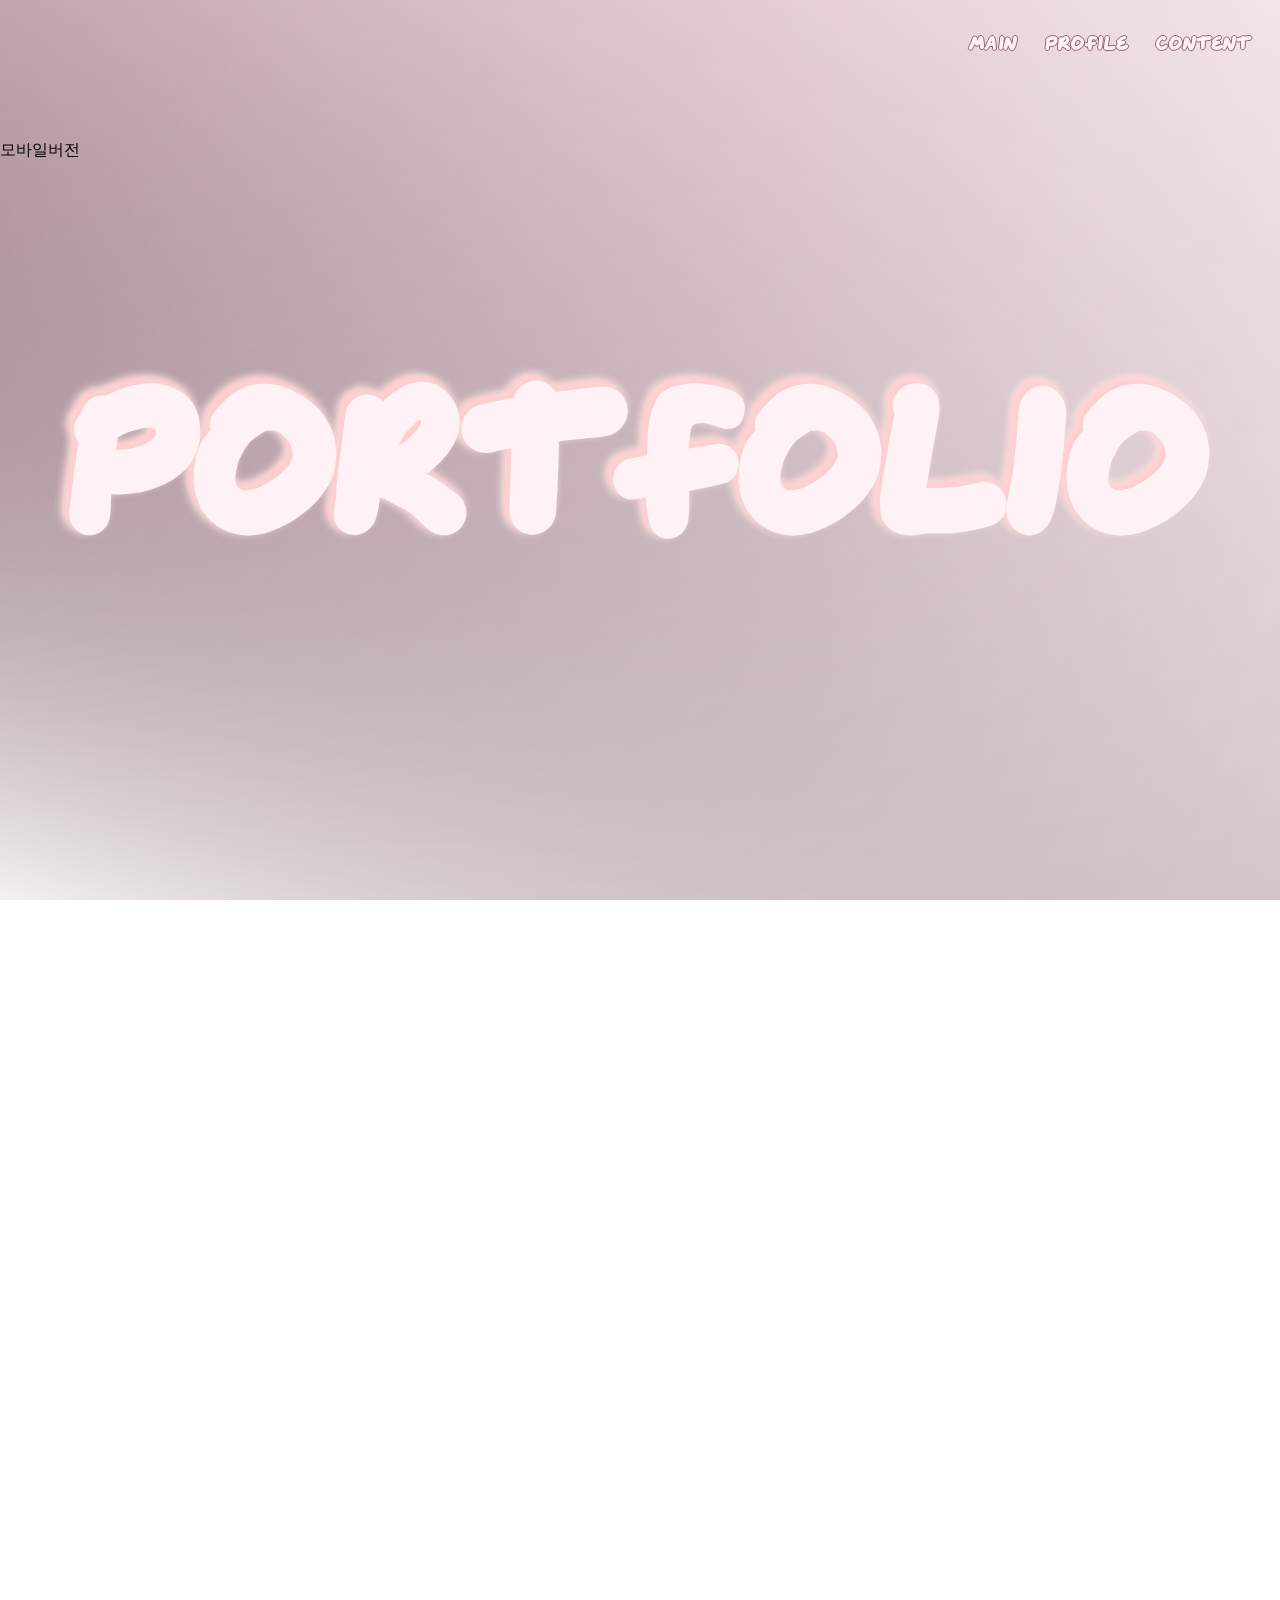
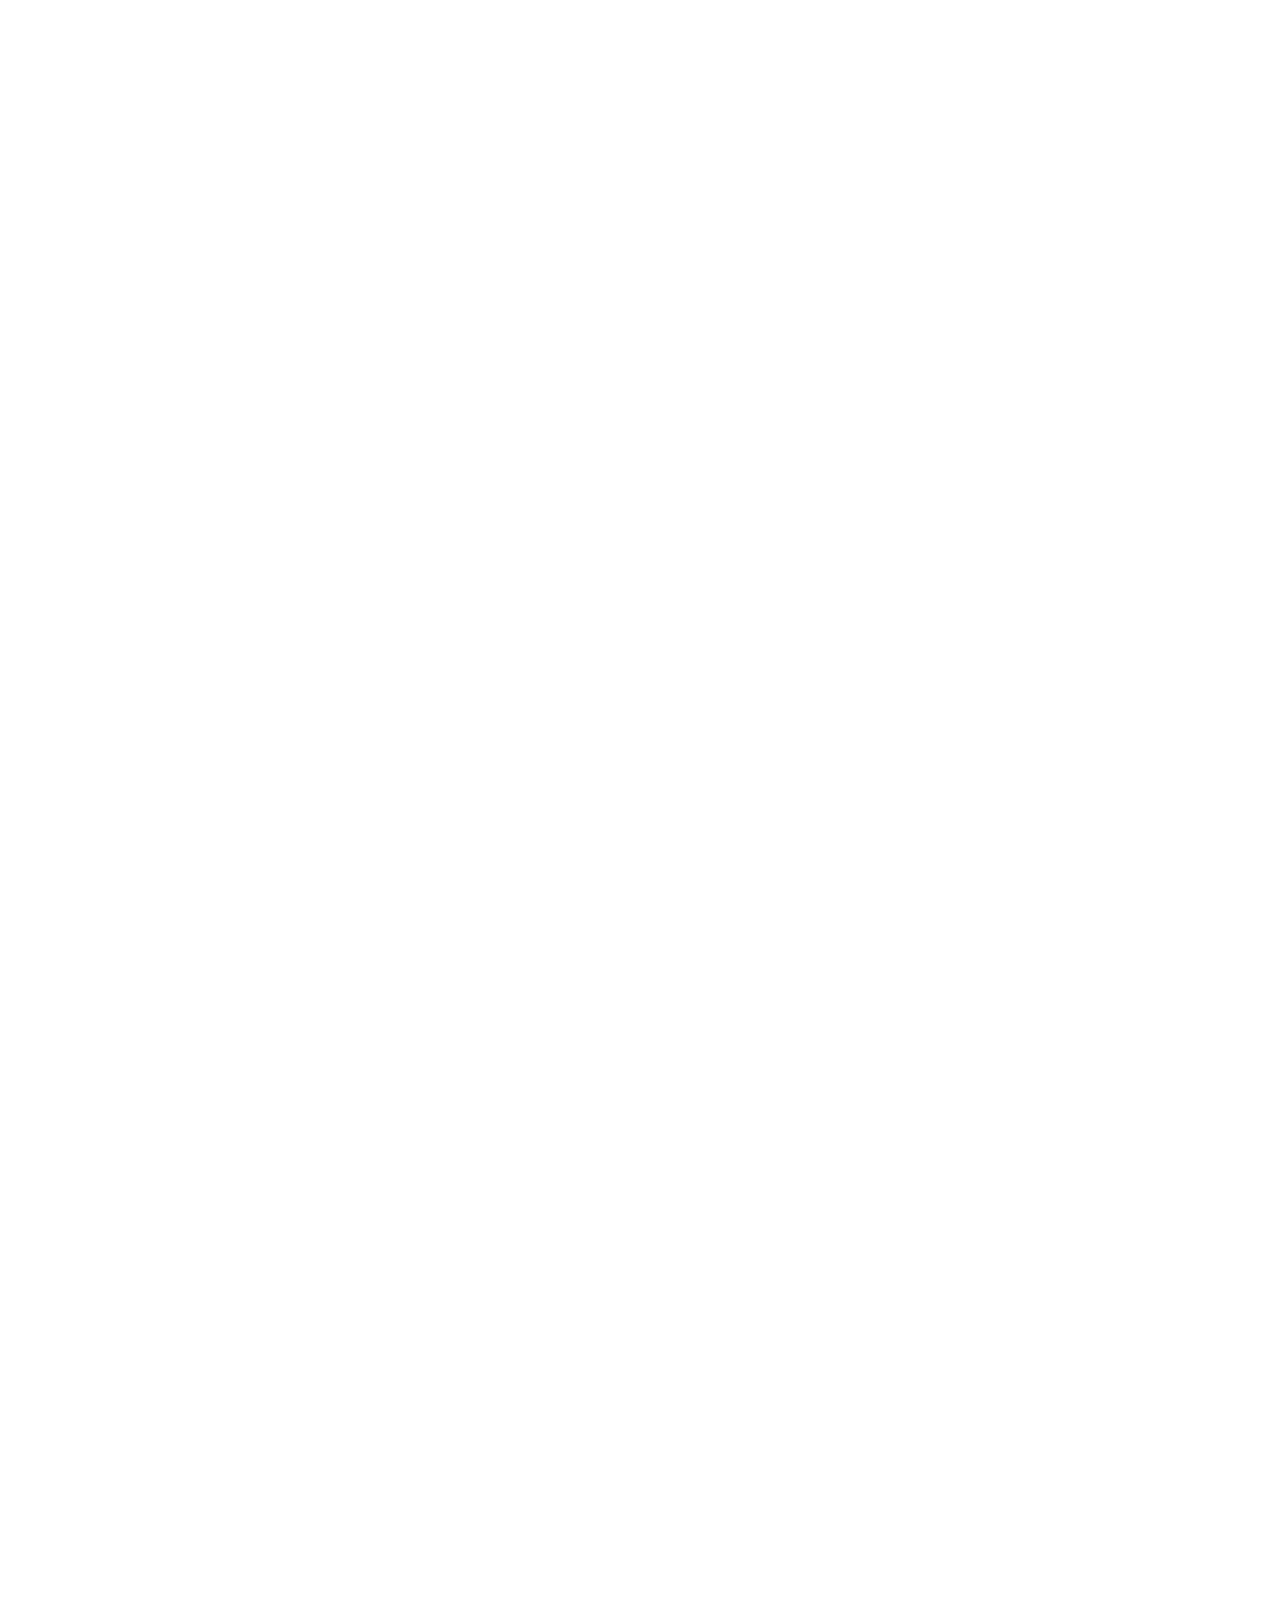
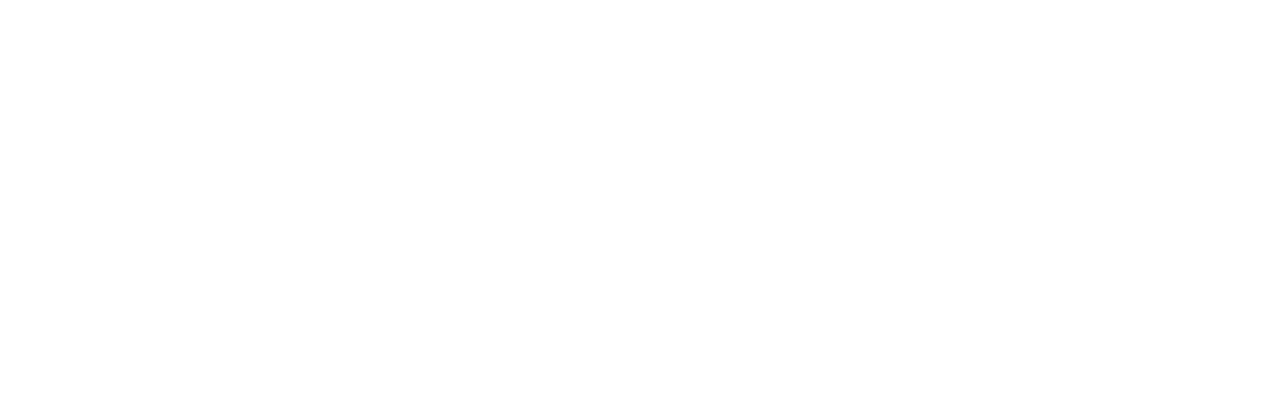
==== index.html @ 5acfcc2c "first commit" ====
<!DOCTYPE html>
<html lang="ko">

<head>
  <meta charset="UTF-8">
  <meta name="viewport" content="width=device-width, initial-scale=1.0">
  <title>Document</title>
  <meta name="robots" content="All">
  <meta name="Yeti" content="index, follow">
  <meta name="Yeti" content="All">
  <meta name="googlebot" content="All">
  <meta name="googlebot" content="index, follow">
  <meta name="daumoa" content="All">
  <meta name="daumoa" content="index, follow">
  <meta name="title" content="최예빈 포트폴리오">
  <meta name="description" content="안녕하세요 최예빈입니다. 포트폴리오 방문을 환영">
  <meta name="keywords" content="영상편집, 영상촬영, 모션그래픽">
  <meta name="author" content="최예빈">
  <meta name="content-language" content="kr">
  <meta property="og:type" content="website">
  <meta property="og:site_name" content="pooh">
  <meta property="og:title" content="최예빈 포트폴리오">
  <meta property="og:description" content="안녕하세요">
  <meta property="og:image" content="img/bubble back 2.jpg">
  <meta property="og:image:width" content="400">
  <meta property="og:image:height" content="300">

  <link rel="stylesheet" href="css/fullpage.css">
  <link rel="stylesheet" href="css/style.css">
 
  <script src="https://code.jquery.com/jquery-3.7.1.min.js"></script>
  <script src="js/fullpage.js"></script>
  <script src="js/main.js" defer></script>
  <link rel="stylesheet" href="https://cdn.jsdelivr.net/npm/swiper@11/swiper-bundle.min.css" />
  <link rel="stylesheet" href="https://cdnjs.cloudflare.com/ajax/libs/font-awesome/6.5.1/css/all.min.css">
  <script src="https://cdn.jsdelivr.net/npm/swiper@11/swiper-bundle.min.js"></script>

</head>

<body>
  <header>
    <nav>
      <ul>
        <li data-menuanchor="page1"><a href="#page1">MAIN</a></li>
        <li data-menuanchor="page2"><a href="#page2">PROFILE</a></li>
        <li data-menuanchor="page3"><a href="#page3">CONTENT</a></li>
      </ul>
    </nav>
  </header>
  <main id="yebin">
    <section class="section" id="home">
      <div class="inner">
        <h1 class="port">PORTFOLIO</h1>
        <video src="img/pink bubble.mp4" loop data-autoplay muted poster=""></video>
        <a href="mobile.html" target="_blank">모바일버전</a>
      </div>

    </section>
    <section class="section" id="profile">
      <div class="popupbox">
        <div class="popup">
          <iframe width="960" height="655" src="https://www.youtube.com/embed/ZncbtRo7RXs?si=8NzGtYAMNV341pON" title="YouTube video player" frameborder="0" allow="accelerometer; autoplay; clipboard-write; encrypted-media; gyroscope; picture-in-picture; web-share" referrerpolicy="strict-origin-when-cross-origin" allowfullscreen></iframe>
          <button>X</button>
        </div>
      </div>
      <h2>PROFILE</h2>
      <div class="picture"></div>
      <div class="introduce">
        <h3>내용1</h3>
      </div>
      <div class="education">
        <h3>내용2</h3>
      </div>
      <div class="popupbox2">
        <div class="popup2">
          <p>가나다라마바사</p>
          <button>X</button>
        </div>
      </div>
      <div class="skill">
        <h3>내용3</h3>
      </div>
      <div class="popupbox3">
        <div class="popup3">
          <p>이른 아침 작은 새들 노랫소리 들려오면 언제나 그랬듯 아쉽게 잠을 깬다 창문 하나 햇살 가득 눈부시게 비쳐오고 서늘한 냉기에 재채기할까 말까 (음)</p>
          <p>눈 비비며 빼꼼히 창밖을 내다보니 삼삼오오 아이들은 재잘대며 학교 가고 산책 갔다 오시는 아버지의 양손에는 효과를 알 수 없는 약수가 하나 가득 (음)</p>
          <button>X</button>
        </div>
      </div>
      <div class="license"></div>
    </section>
    <section class="section">
      <h2>CONTENT</h2>
      <!-- <div class="slide">1</div>
            <div class="slide">2</div>
            <div class="slide">3</div>
            <div class="slide">4</div> -->
      <div class="inner">
        <ul class="tab-nav">
          <li><a href="#">VIDEO1</a></li>
          <li><a href="#">VIDEO2</a></li>
          <li><a href="#">VIDEO3</a></li>
          <li><a href="#">VIDEO4</a></li>
        </ul>
      <div class="tab-content">
        <div class="swiper mySwiper1">
          <div class="swiper-wrapper">
            <div class="swiper-slide">
              <iframe src="https://www.youtube.com/embed/07EzMbVH3QE?si=HZUw6xMy1tTLECuM" title="YouTube video player" frameborder="0" allow="accelerometer; autoplay; clipboard-write; encrypted-media; gyroscope; picture-in-picture; web-share" referrerpolicy="strict-origin-when-cross-origin" allowfullscreen></iframe>
              <p>영상설명</p>
            </div>
            <div class="swiper-slide">
              <iframe src="https://www.youtube.com/embed/phuiiNCxRMg?si=tAu2piq1laiWjXIY" title="YouTube video player" frameborder="0" allow="accelerometer; autoplay; clipboard-write; encrypted-media; gyroscope; picture-in-picture; web-share" referrerpolicy="strict-origin-when-cross-origin" allowfullscreen></iframe>
              <p>시작 느낌이 오잖아 떨리고 있잖아 언제까지 눈치만 볼 거니 네 맘을 말해봐 딴청 피우지 말란 말이야 네 맘 가는 그대로 지금 내 손을 잡아 어서 내 손을 잡아 우연히 고개를 돌릴 때 마다 눈이 마주치는 건 몇일밤 내내 꿈속에 나타나 밤새 나를 괴롭히는 건 그 많은 빈자리 중에서 하필 내 옆자릴 고르는 건 나도 모르게 어느새 실없는 웃음 흘리고 있다는 건 그럼 말 다했지 뭐, 우리 얘기 좀 할까 느낌이 오잖아 떨리고 있잖아 언제까지 눈치만 볼 거니 네 맘을 말해봐 딴청 피우지 말란 말이야 네 맘 가는 그대로 지금 내 손을 잡아 끝</p>
            </div>
            <div class="swiper-slide">Slide 3</div>
            <div class="swiper-slide">Slide 4</div>
          </div>
          <div class="swiper-button-next1"></div>
          <div class="swiper-button-prev1"></div>
        </div>
        <div class="swiper mySwiper2">
          <div class="swiper-wrapper">
            <div class="swiper-slide">두번째</div>
            <div class="swiper-slide">Slide 2</div>
            <div class="swiper-slide">Slide 3</div>
            <div class="swiper-slide">Slide 4</div>
          </div>
          <div class="swiper-button-next2"></div>
          <div class="swiper-button-prev2"></div>
        </div>
        <div class="swiper mySwiper3">
          <div class="swiper-wrapper">
            <div class="swiper-slide">세번째</div>
            <div class="swiper-slide">Slide 2</div>
            <div class="swiper-slide">Slide 3</div>
            <div class="swiper-slide">Slide 4</div>
          </div>
          <div class="swiper-button-next3"></div>
          <div class="swiper-button-prev3"></div>
        </div>
        <div class="swiper mySwiper4">
          <div class="swiper-wrapper">
            <div class="swiper-slide">네번쨰</div>
            <div class="swiper-slide">Slide 2</div>
            <div class="swiper-slide">Slide 3</div>
            <div class="swiper-slide">Slide 4</div>
          </div>
          <div class="swiper-button-next4"></div>
          <div class="swiper-button-prev4"></div>
        </div>
      </div>
      </div>
    </section>
    <section class="section">
      <div class="footer"></div>
      <h1 class="thank">Thank you
        for watching</h1>
        <video src="img/pink bubble.mp4" loop data-autoplay muted poster=""></video>
    </section>

  </main>
  <script>
    var swiper = new Swiper(".mySwiper1", {
      navigation: {
        nextEl: ".swiper-button-next1",
        prevEl: ".swiper-button-prev1",
      },
    });
  </script>
   <script>
    var swiper = new Swiper(".mySwiper2", {
      navigation: {
        nextEl: ".swiper-button-next2",
        prevEl: ".swiper-button-prev2",
      },
    });
  </script>
   <script>
    var swiper = new Swiper(".mySwiper3", {
      navigation: {
        nextEl: ".swiper-button-next3",
        prevEl: ".swiper-button-prev3",
      },
    });
  </script>
   <script>
    var swiper = new Swiper(".mySwiper4", {
      navigation: {
        nextEl: ".swiper-button-next4",
        prevEl: ".swiper-button-prev4",
      },
    });
  </script>


<!-- <script>
  function stars(){
      let e = document.createElement("div");
      e.setAttribute("class", "star");
      document.body.appendChild(e);
      e.style.left = Math.random() * innerWidth + "px";
      let size = Math.random() * 12;
      let duration = Math.random() * 3;
      e.style.fontSize = 12 + size + "px";
      e.style.animtaeDuration = 2 + duration + "s";  
      setTimeout(function(){
          document.body.removeChild(e);
      },5000)
  }
  setInterval(function(){
      stars()
  },400)
</script> -->
</body>

</html>
---- css/fullpage.css ----
/*!
 * fullPage 2.9.7
 * https://github.com/alvarotrigo/fullPage.js
 * MIT licensed
 *
 * Copyright (C) 2013 alvarotrigo.com - A project by Alvaro Trigo
 */
 html.fp-enabled,
 .fp-enabled body {
     margin: 0;
     padding: 0;
     overflow:hidden;
 
     /*Avoid flicker on slides transitions for mobile phones #336 */
     -webkit-tap-highlight-color: rgba(0,0,0,0);
 }
 .fp-section {
     position: relative;
     -webkit-box-sizing: border-box; /* Safari<=5 Android<=3 */
     -moz-box-sizing: border-box; /* <=28 */
     box-sizing: border-box;
 }
 .fp-slide {
     float: left;
 }
 .fp-slide, .fp-slidesContainer {
     height: 100%;
     display: block;
 }
 .fp-slides {
     z-index:1;
     height: 100%;
     overflow: hidden;
     position: relative;
     -webkit-transition: all 0.3s ease-out; /* Safari<=6 Android<=4.3 */
     transition: all 0.3s ease-out;
 }
 .fp-section.fp-table, .fp-slide.fp-table {
     display: table;
     table-layout:fixed;
     width: 100%;
 }
 .fp-tableCell {
     display: table-cell;
     vertical-align: middle;
     width: 100%;
     height: 100%;
 }
 .fp-slidesContainer {
     float: left;
     position: relative;
 }
 .fp-controlArrow {
     -webkit-user-select: none; /* webkit (safari, chrome) browsers */
     -moz-user-select: none; /* mozilla browsers */
     -khtml-user-select: none; /* webkit (konqueror) browsers */
     -ms-user-select: none; /* IE10+ */
     position: absolute;
     z-index: 4;
     top: 50%;
     cursor: pointer;
     width: 0;
     height: 0;
     border-style: solid;
     margin-top: -38px;
     -webkit-transform: translate3d(0,0,0);
     -ms-transform: translate3d(0,0,0);
     transform: translate3d(0,0,0);
 }
 .fp-controlArrow.fp-prev {
     left: 15px;
     width: 0;
     border-width: 38.5px 34px 38.5px 0;
     border-color: transparent #fff transparent transparent;
 }
 .fp-controlArrow.fp-next {
     right: 15px;
     border-width: 38.5px 0 38.5px 34px;
     border-color: transparent transparent transparent #fff;
 }
 .fp-scrollable {
     overflow: hidden;
     position: relative;
 }
 .fp-scroller{
     overflow: hidden;
 }
 .iScrollIndicator{
     border: 0 !important;
 }
 .fp-notransition {
     -webkit-transition: none !important;
     transition: none !important;
 }
 #fp-nav {
     position: fixed;
     z-index: 100;
     margin-top: -32px;
     top: 50%;
     opacity: 1;
     -webkit-transform: translate3d(0,0,0);
 }
 #fp-nav.right {
     right: 17px;
 }
 #fp-nav.left {
     left: 17px;
 }
 .fp-slidesNav{
     position: absolute;
     z-index: 4;
     opacity: 1;
     -webkit-transform: translate3d(0,0,0);
     -ms-transform: translate3d(0,0,0);
     transform: translate3d(0,0,0);
     left: 0 !important;
     right: 0;
     margin: 0 auto !important;
 }
 .fp-slidesNav.bottom {
     bottom: 17px;
 }
 .fp-slidesNav.top {
     top: 17px;
 }
 #fp-nav ul,
 .fp-slidesNav ul {
   margin: 0;
   padding: 0;
 }
 #fp-nav ul li,
 .fp-slidesNav ul li {
     display: block;
     width: 14px;
     height: 13px;
     margin: 7px;
     position:relative;
 }
 .fp-slidesNav ul li {
     display: inline-block;
 }
 #fp-nav ul li a,
 .fp-slidesNav ul li a {
     display: block;
     position: relative;
     z-index: 1;
     width: 100%;
     height: 100%;
     cursor: pointer;
     text-decoration: none;
 }
 #fp-nav ul li a.active span,
 .fp-slidesNav ul li a.active span,
 #fp-nav ul li:hover a.active span,
 .fp-slidesNav ul li:hover a.active span{
     height: 12px;
     width: 12px;
     margin: -6px 0 0 -6px;
     border-radius: 100%;
  }
 #fp-nav ul li a span,
 .fp-slidesNav ul li a span {
     border-radius: 50%;
     position: absolute;
     z-index: 1;
     height: 4px;
     width: 4px;
     border: 0;
     background: #333;
     left: 50%;
     top: 50%;
     margin: -2px 0 0 -2px;
     -webkit-transition: all 0.1s ease-in-out;
     -moz-transition: all 0.1s ease-in-out;
     -o-transition: all 0.1s ease-in-out;
     transition: all 0.1s ease-in-out;
 }
 #fp-nav ul li:hover a span,
 .fp-slidesNav ul li:hover a span{
     width: 10px;
     height: 10px;
     margin: -5px 0px 0px -5px;
 }
 #fp-nav ul li .fp-tooltip {
     position: absolute;
     top: -2px;
     color: #fff;
     font-size: 14px;
     font-family: arial, helvetica, sans-serif;
     white-space: nowrap;
     max-width: 220px;
     overflow: hidden;
     display: block;
     opacity: 0;
     width: 0;
     cursor: pointer;
 }
 #fp-nav ul li:hover .fp-tooltip,
 #fp-nav.fp-show-active a.active + .fp-tooltip {
     -webkit-transition: opacity 0.2s ease-in;
     transition: opacity 0.2s ease-in;
     width: auto;
     opacity: 1;
 }
 #fp-nav ul li .fp-tooltip.right {
     right: 20px;
 }
 #fp-nav ul li .fp-tooltip.left {
     left: 20px;
 }
 .fp-auto-height.fp-section,
 .fp-auto-height .fp-slide,
 .fp-auto-height .fp-tableCell{
     height: auto !important;
 }
 
 .fp-responsive .fp-auto-height-responsive.fp-section,
 .fp-responsive .fp-auto-height-responsive .fp-slide,
 .fp-responsive .fp-auto-height-responsive .fp-tableCell {
     height: auto !important;
 }
---- css/style.css ----
@charset "utf-8";

@font-face {
    font-family: 'cow';
    src: url('../font/MilkyCow.ttf');
}

@font-face {
    font-family: 'cafe';
    src: url('../font/Cafe24Ssurround-v2.0.ttf');
}

@font-face {
    font-family: 'hel';
    src: url('../font/HelveticaNowDisplay-Bold.ttf');
}

@font-face {
    font-family: 'roboto';
    src: url('../font/Roboto-Black.ttf');
}

@font-face {
    font-family: 'dood';
    src: url('../font/theDoodGX.ttf');
}

@font-face {
    font-family: 'lo';
    src: url('../font/locus_sangsang.ttf');
}

* {
    padding: 0;
    margin: 0;
    box-sizing: border-box;
}

a {
    text-decoration: none;
    color: inherit;
}

header {
    position: fixed;
    width: 300px;
    height: 50px;
    top: 20px;
    right: 20px;
    /* background-color: #F3D0D7; */
    z-index: 9;
    /* box-shadow: 0 0 15px #F3D0D7; */
    border-radius: 10px;
    /* opacity: 80%; */
    
}
header.zindex {
    z-index: 0;
}
/* 메뉴 호버 */
header ul a:hover {
    /* text-shadow: 0 0 30px #F31559; */
    color: #FFCACC;
    /* text-shadow: #FFCACC 10px 30px 10px, #FFE3E1 5px 5px 10px,#FFECEF 5px 5px 10px; */
    /* text-shadow: -1px 0 #966573, 0 1px #966573, 1px 0 #966573, 0 -1px #966573 */
}


header ul {
    display: flex;
    list-style: none;
    justify-content: space-between;
    margin: 10px 9px;
    font-size: 20px;
   
}
 /* 메뉴 글씨 */
header ul a {
    font-family: 'dood';
    color: #FEF2F4;
    text-shadow: -1px 0 #966573, 0 1px #966573, 1px 0 #966573, 0 -1px #966573
}

/* 백그라운드 그라이언트  */

.section {
    width: 100%;
    /* background: #F0D9E7; */
    /* background: url(../img/bubble\ back.PNG) no-repeat center/cover; */
 
    background: linear-gradient(192deg, #64585b,transparent ),
            linear-gradient(1728deg, #c2b3b7,transparent ),
            linear-gradient(192deg, #745e65,transparent ),
            linear-gradient(192deg, #966573,transparent);
    background-blend-mode: screen;       
}


#home .inner {
    width: 100%;
    padding-top: 56.25%;
    position: relative;
}
.port {
    font-family: 'dood';
    font-size: 13rem;
   
    text-align: center;
    color: #FEF2F4 ;
    text-shadow: #FFCACC -5px -5px 10px, #FFE3E1 -5px -5px 10px,#FFECEF -5px -5px 10px;
    /* text-shadow: -1px 0 #966573, 0 1px #966573, 1px 0 #966573, 0 -1px #966573; */
    position: absolute;
    top: 50%;
    left: 50%;
    transform: translate(-50%, -50%);
    z-index: 1001;
    animation: float 1.5s ease-in-out infinite;
    animation-direction: alternate;
}

@keyframes float {
    from {
        top: 45%;
    }

    to {
        top: 55%;
    }
}
#home .inner video {
    position: absolute;
    width: 100%;
    height: 100%;
    top: 0; left: 0;
}
#home .inner a {
    position: absolute;
    top: 50px;
}
.section #profile {
    position: relative;
    top: 0; left: 0;
}
/* profile,content글씨 */
h2 {
    font-family: 'dood';
    font-size: 4rem;
    
    text-align: center;
    color: #FEF2F4 ;
    /* text-shadow:  5px 5px 0 rgb(255, 255, 255); */
    text-shadow: #FFCACC -5px -5px 10px, #FFE3E1 -5px -5px 10px,#FFECEF -5px -5px 10px;
 /* text-shadow: -1px 0 #966573, 0 1px #966573, 1px 0 #966573, 0 -1px #966573; */
   position: absolute;
   top: 5%;
   left: 50%;
   transform: translateX(-50%);
}

.picture {
    width: 500px;
    height: 550px;
    position: absolute;
    top: 190px;
    left: 700px;
    background-color: #FEF2F4;
    border-radius: 50% 50% 0 0;
    box-shadow: #FFF0F5 0px 2px 8px 0px;


  
}
/* .introduce {
    width: 375px;
    height: 293px;
    position: absolute;
    top: 100px;
    left: 150px;
    background-color: rgb(245, 100, 250);
} */

.introduce {
	position: absolute;
	background: #FDE5EC;
	border-radius: 500px / 400px;
    width: 300px;
	height: 250px;
    left: 500px;
    top: 160px;
    /* box-shadow: #FDE5EC 0 0 10px; */
   }
        


.introduce:after {
	content: '';
	position: absolute;
	right: 83px;
	bottom: 38px;
	border: 50px solid transparent;
	border-left-color: #FDE5EC;
	border-right: 0;
	border-top: 0;
	margin-bottom: -25px;
	margin-right: -50px;
    z-index: 98;
    transform: rotate(190deg);
}
/* 말풍선안글씨 */
h3{ 
    font-family: 'dood';
    cursor: pointer;
    text-align: center;
    line-height: 13;
}
/* 팝업------------ */

/* 팝업속 글씨 */
.popup2 p {
    font-family: 'lo';
    font-size: 25px;
}

.popup3 p {
    font-family: 'lo';
    font-size: 25px;
}

button {
    font-size: 30px;
}

.popupbox {
    position: absolute;
    width: 100%;
    height: 100%;
    z-index: 100;
    top: 0; left: 0;
    display: none;
    background-color: rgba(0, 0, 0, 0.5);
    z-index: 100;
}

.popup {
    position: absolute;
    width: 1200px;
    height: 700px;
    top: 50%;
    left: 50%;
    transform: translate(-50%,-50%);
    text-align: center;
    line-height: 2;
    background-color: #DBB5B5;
    padding: 20px;
    
}

.popup button {
    /* float: right; */
    position: fixed;
    top: 5px;
    right: 10px;
    padding: 0;
    cursor: pointer;
    background-color: #DBB5B5;
    border: none;
    
}

.popupbox2 {
    position: absolute;
    width: 100%;
    height: 100%;
    z-index: 100;
    top: 0; left: 0;
    display: none;
    background-color: rgba(0, 0, 0, 0.5);
    z-index: 100;
}

.popup2 {
    position: absolute;
    width: 1200px;
    height: 700px;
    top: 50%;
    left: 50%;
    transform: translate(-50%,-50%);
    /* text-align: center; */
    line-height: 2;
    background-color: #DBB5B5;
    padding: 20px;
    
}

.popup2 button {
    position: fixed;
    top: 10px;
    right: 10px;
    padding: 0;
    cursor: pointer;
    background-color: #DBB5B5;
    border: none;
}

.popupbox3 {
    position: absolute;
    width: 100%;
    height: 100%;
    z-index: 100;
    top: 0; left: 0;
    display: none;
    background-color: rgba(0, 0, 0, 0.5);
    z-index: 100;
}

.popup3 {
    position: absolute;
    width: 1200px;
    height: 700px;
    top: 50%;
    left: 50%;
    transform: translate(-50%,-50%);
    /* text-align: center; */
    line-height: 2;
    background-color: #DBB5B5;
    padding: 20px;
    
}

.popup3 button {
    padding: 0;
    cursor: pointer;
    background-color: #DBB5B5;
    border: none;
    position: fixed;
    top: 10px;
    right: 10px;
}

/* ------------------------ */

/* .skill {
    width: 375px;
    height: 293px;
    position: absolute;
    top: 100px;
    right: 150px;
    background-color: rgb(100, 250, 100);
} */

.skill {
	position: absolute;
	background: #DBC4F0;
    /* box-shadow: #DBC4F0 0px 2px 4px; */
    /* box-shadow: #DBC4F0 10px 10px 10px; */
    border-radius: 500px / 400px;
    width: 300px;
	height: 250px;
    right: 460px;
    top: 370px;
    
  }
        


.skill:after {
	content: '';
	position: absolute;
	left: 15px;
	bottom: 80px;
	border: 50px solid transparent;
	border-right-color: #DBC4F0;
	border-left: 0;
	
	margin-top: -15px;
	margin-left: -40px;
    z-index: 99;
}

/* .education {
    width: 375px;
    height: 293px;
    position: absolute;
    bottom: 100px;
    left: 150px;
    background-color: rgb(218, 243, 128);
} */

.education {
	position: absolute;
	background: #ffc5f4;
    /* box-shadow: #FFADF0 5px 5px 5px; */
	border-radius: 500px / 400px;
    width: 300px;
	height: 250px;
    left: 480px;
    bottom: 110px;
 }
        
  

.education:after {
	content: '';
	position: absolute;
	right: 20px;
	top: 95px;
	border: 50px solid transparent;
	border-left-color: #ffc5f4;
	border-right: 0;
	border-top: 0;
	margin-top: -50px;
	margin-right: -25px;
    z-index: 99;
    transform: rotate(103deg);
}

/* .license {
    width: 375px;
    height: 293px;
    position: absolute;
    bottom: 100px;
    right: 150px;
    background-color: rgb(100, 202, 250);
} */

ul {
    list-style: none;
}

.section .inner .tab-nav {
    display: flex;
    width: 25%;
    justify-content: space-between;
    position: absolute;
    top: 130px;
    left: 50%;
    transform: translateX(-50%);
    font-size: 25px;
}

/* 비디오메뉴 */
.section .inner .tab-nav li a.on {
   
    /* background: #F2BED1; */
    /* text-shadow: 0 0 20px #F31559; */
    color: #FFECEF;
    /* text-shadow: -1px 0 #966573, 0 1px #966573, 1px 0 #966573, 0 -1px #966573; */
    text-shadow: #FFCACC 5px 5px 5px, #FFE3E1 5px 5px 5px,#FFECEF 5px 5px 5px;

    
}

.section .inner .tab-nav li a{
    font-family: 'dood';
    color: #FFECEF;
    /* text-shadow: -1px 0 #966573, 0 1px #966573, 1px 0 #966573, 0 -1px #966573 */
    
}

.section .inner .tab-nav li a:hover {
    /* background: #F2BED1; */
    /* text-shadow: 0 0 20px #F31559; */
    color: #FFECEF;
    text-shadow: #FFCACC 5px 5px 5px, #FFE3E1 5px 5px 5px,#FFECEF 5px 5px 5px;
}


.section .inner .tab-content {
    position: relative;
    width: 68%;
    height: 60vh;
    margin: 0 auto;
    
}


.swiper-slide p {
    font-family: 'lo';
    font-size: 23px;
    padding: 0 65px;
    text-align: left;
}
.section .inner .tab-content .swiper {
    position: absolute;
    top: 0; left: 0;
    width: 100%;
    height: 120%;
    /* background:  linear-gradient(217deg, rgba(231, 248, 156, 0.938), rgba(255, 0, 0, 0) 70.71%),
    linear-gradient(127deg, rgba(242, 150, 245, 0.973), rgba(0, 255, 0, 0) 70.71%),
    linear-gradient(336deg, rgb(132, 134, 255), rgba(0, 0, 255, 0) 70.71%);
    background-blend-mode: screen; */
    
    
}

.swiper-slide {
    color: #F9F5F6;
    height: 30vh;
    text-align: center;
}

.swiper-slide iframe {
    width: 90%;
    height: 80%;
}
.swiper-button-next1 {
    width: 40px;
    height: 40px;
    background: url(../img/[02]\ Element_Heartbubble_02.png) no-repeat center/contain;
    position: absolute;
    top: 45%;
    right: 10px;
    cursor: pointer;
    z-index: 9;
}
.swiper-button-prev1 {
    width: 40px;
    height: 40px;
    background: url(../img/[02]\ Element_Heartbubble_02.png) no-repeat center/contain;
    top: 45%;
    left: 10px;
    position: absolute;
    cursor: pointer;
    z-index: 9;
}

.swiper-button-next1::after,.swiper-button-prev1::after {
    display: none;
}
.swiper-button-next2 {
    width: 40px;
    height: 40px;
    background: url(../img/[02]\ Element_Heartbubble_02.png) no-repeat center/contain;
    position: absolute;
    top: 45%;
    right: 0;
    cursor: pointer;
    z-index: 9;
}
.swiper-button-prev2 {
    width: 40px;
    height: 40px;
    background: url(../img/[02]\ Element_Heartbubble_02.png) no-repeat center/contain;
    top: 45%;
    left: 0;
    position: absolute;
    cursor: pointer;
    z-index: 9;
}

.swiper-button-next2::after,.swiper-button-prev2::after {
    display: none;
}
.swiper-button-next3 {
    width: 40px;
    height: 40px;
    background: url(../img/[02]\ Element_Heartbubble_02.png) no-repeat center/contain;
    position: absolute;
    top: 45%;
    right: 0;
    cursor: pointer;
    z-index: 9;
}
.swiper-button-prev3 {
    width: 40px;
    height: 40px;
    background: url(../img/[02]\ Element_Heartbubble_02.png) no-repeat center/contain;
    top: 45%;
    left: 0;
    position: absolute;
    cursor: pointer;
    z-index: 9;
}

.swiper-button-next3::after,.swiper-button-prev3::after {
    display: none;
}
.swiper-button-next4 {
    width: 40px;
    height: 40px;
    background: url(../img/[02]\ Element_Heartbubble_02.png) no-repeat center/contain;
    position: absolute;
    top: 45%;
    right: 0;
    cursor: pointer;
    z-index: 9;
}
.swiper-button-prev4 {
    width: 40px;
    height: 40px;
    background: url(../img/[02]\ Element_Heartbubble_02.png) no-repeat center/contain;
    top: 45%;
    left: 0;
    position: absolute;
    cursor: pointer;
    z-index: 9;
}

.swiper-button-next4::after,.swiper-button-prev4::after {
    display: none;
}

/* .swiper-button-next {
    background: url(../1x/Asset\ 1.png) no-repeat center/contain;
}
.swiper-button-prev {
    background: url(../1x/Asset\ 1.png) no-repeat center/contain;
}

.swiper-button-next::after,.swiper-button-prev::after {
  display: none;
} */
/* 별바탕 */
/* .footer {
    
        position: relative;
        top: 10%;
        left: 50%;
        height: 1px;
        width: 1px;
        border-radius: 50%;
        box-shadow: -42vw -4vh 0px 0px #fff, 25vw -41vh 0px 0px #fff,
            -20vw 49vh 0px 1px #fff, 5vw 40vh 1px 1px #fff, 29vw 19vh 1px 0px #fff,
            -44vw -13vh 0px 0px #fff, 46vw 41vh 0px 1px #fff, -3vw -45vh 0px 1px #fff,
            47vw 35vh 1px 0px #fff, 12vw -8vh 1px 0px #fff, -34vw 48vh 1px 1px #fff,
            32vw 26vh 1px 1px #fff, 32vw -41vh 1px 1px #fff, 0vw 37vh 1px 1px #fff,
            34vw -26vh 1px 0px #fff, -14vw -49vh 1px 0px #fff, -12vw 45vh 0px 1px #fff,
            -44vw -33vh 0px 1px #fff, -13vw 41vh 0px 0px #fff, -36vw -11vh 0px 1px #fff,
            -23vw -24vh 1px 0px #fff, -38vw -27vh 0px 1px #fff, 16vw -19vh 0px 0px #fff,
            28vw 33vh 1px 0px #fff, -49vw -4vh 0px 0px #fff, 16vw 32vh 0px 1px #fff,
            36vw -18vh 1px 0px #fff, -25vw -30vh 1px 0px #fff, -23vw 24vh 0px 1px #fff,
            -2vw -35vh 1px 1px #fff, -25vw 9vh 0px 0px #fff, -15vw -34vh 0px 0px #fff,
            -8vw -19vh 1px 0px #fff, -20vw -20vh 1px 1px #fff, 42vw 50vh 0px 1px #fff,
            -32vw 10vh 1px 0px #fff, -23vw -17vh 0px 0px #fff, 44vw 15vh 1px 0px #fff,
            -40vw 33vh 1px 1px #fff, -43vw 8vh 0px 0px #fff, -48vw -15vh 1px 1px #fff,
            -24vw 17vh 0px 0px #fff, -31vw 50vh 1px 0px #fff, 36vw -38vh 0px 1px #fff,
            -7vw 48vh 0px 0px #fff, 15vw -32vh 0px 0px #fff, 29vw -41vh 0px 0px #fff,
            2vw 37vh 1px 0px #fff, 7vw -40vh 1px 1px #fff, 15vw 18vh 0px 0px #fff,
            25vw -13vh 1px 1px #fff, -46vw -12vh 1px 1px #fff, -18vw 22vh 0px 0px #fff,
            23vw -9vh 1px 0px #fff, 50vw 12vh 0px 1px #fff, 45vw 2vh 0px 0px #fff,
            14vw -48vh 1px 0px #fff, 23vw 43vh 0px 1px #fff, -40vw 16vh 1px 1px #fff,
            20vw -31vh 0px 1px #fff, -17vw 44vh 1px 1px #fff, 18vw -45vh 0px 0px #fff,
            33vw -6vh 0px 0px #fff, 0vw 7vh 0px 1px #fff, -10vw -18vh 0px 1px #fff,
            -19vw 5vh 1px 0px #fff, 1vw 42vh 0px 0px #fff, 22vw 48vh 0px 1px #fff,
            39vw -8vh 1px 1px #fff, -6vw -42vh 1px 0px #fff, -47vw 34vh 0px 0px #fff,
            -46vw 19vh 0px 1px #fff, -12vw -32vh 0px 0px #fff, -45vw -38vh 0px 1px #fff,
            -28vw 18vh 1px 0px #fff, -38vw -46vh 1px 1px #fff, 49vw -6vh 1px 1px #fff,
            -28vw 18vh 1px 1px #fff, 10vw -24vh 0px 1px #fff, -5vw -11vh 1px 1px #fff,
            33vw -8vh 1px 0px #fff, -16vw 17vh 0px 0px #fff, 18vw 27vh 0px 1px #fff,
            -8vw -10vh 1px 1px #fff;
        animation: zoom 16s alternate infinite;
    }
    
    @keyframes zoom {
        0% {
            transform: scale(1);
        }
    
        100% {
            transform: scale(1.5);
        }
} */

.thank {
    font-family: 'dood';
    font-size: 13rem;
   
    text-align: center;
    /* text-shadow:  5px 5px 0 rgb(255, 254, 255); */
    /* 후보1 */
    /* text-shadow: #FFBBCC 5px 5px 10px, #FFCCCC 10px 10px 10px, #FFDDCC 15px 15px 10px, #FFEECC 20px 20px 10px, #FEFFD2 25px 25px 10px;
    color: #ffb3c6 ; */

    /* color: #ff8fab;
    text-shadow: #ffb3c6 5px 5px 10px, #ffc2d1 10px 10px 10px, #fbb1bd 15px 15px 10px, #fbb1bd 20px 20px 10px, #f9bec7 25px 25px 10px; */
    /* color: #ce86a5 ; */
    /* text-shadow:  5px 5px 0 rgb(255, 255, 255); */
    /* text-shadow: #99627A 5px 5px 10px, #C88EA7 5px 5px 10px,#E7CBCB 5px 5px 10px; */
    color: #FEF2F4 ;
    text-shadow: #FFCACC -5px -5px 10px, #FFE3E1 -5px -5px 10px,#FFECEF -5px -5px 10px;
    position: absolute;
    top: 70%;
    left: 50%;
    transform: translate(-50%, -70%);
    z-index: 1001;
    animation: float1 1.5s ease-in-out infinite;
    animation-direction: alternate;
}


@keyframes float1 {
    from {
        top: 55%;
    }

    to {
        top: 60%;
    }
}
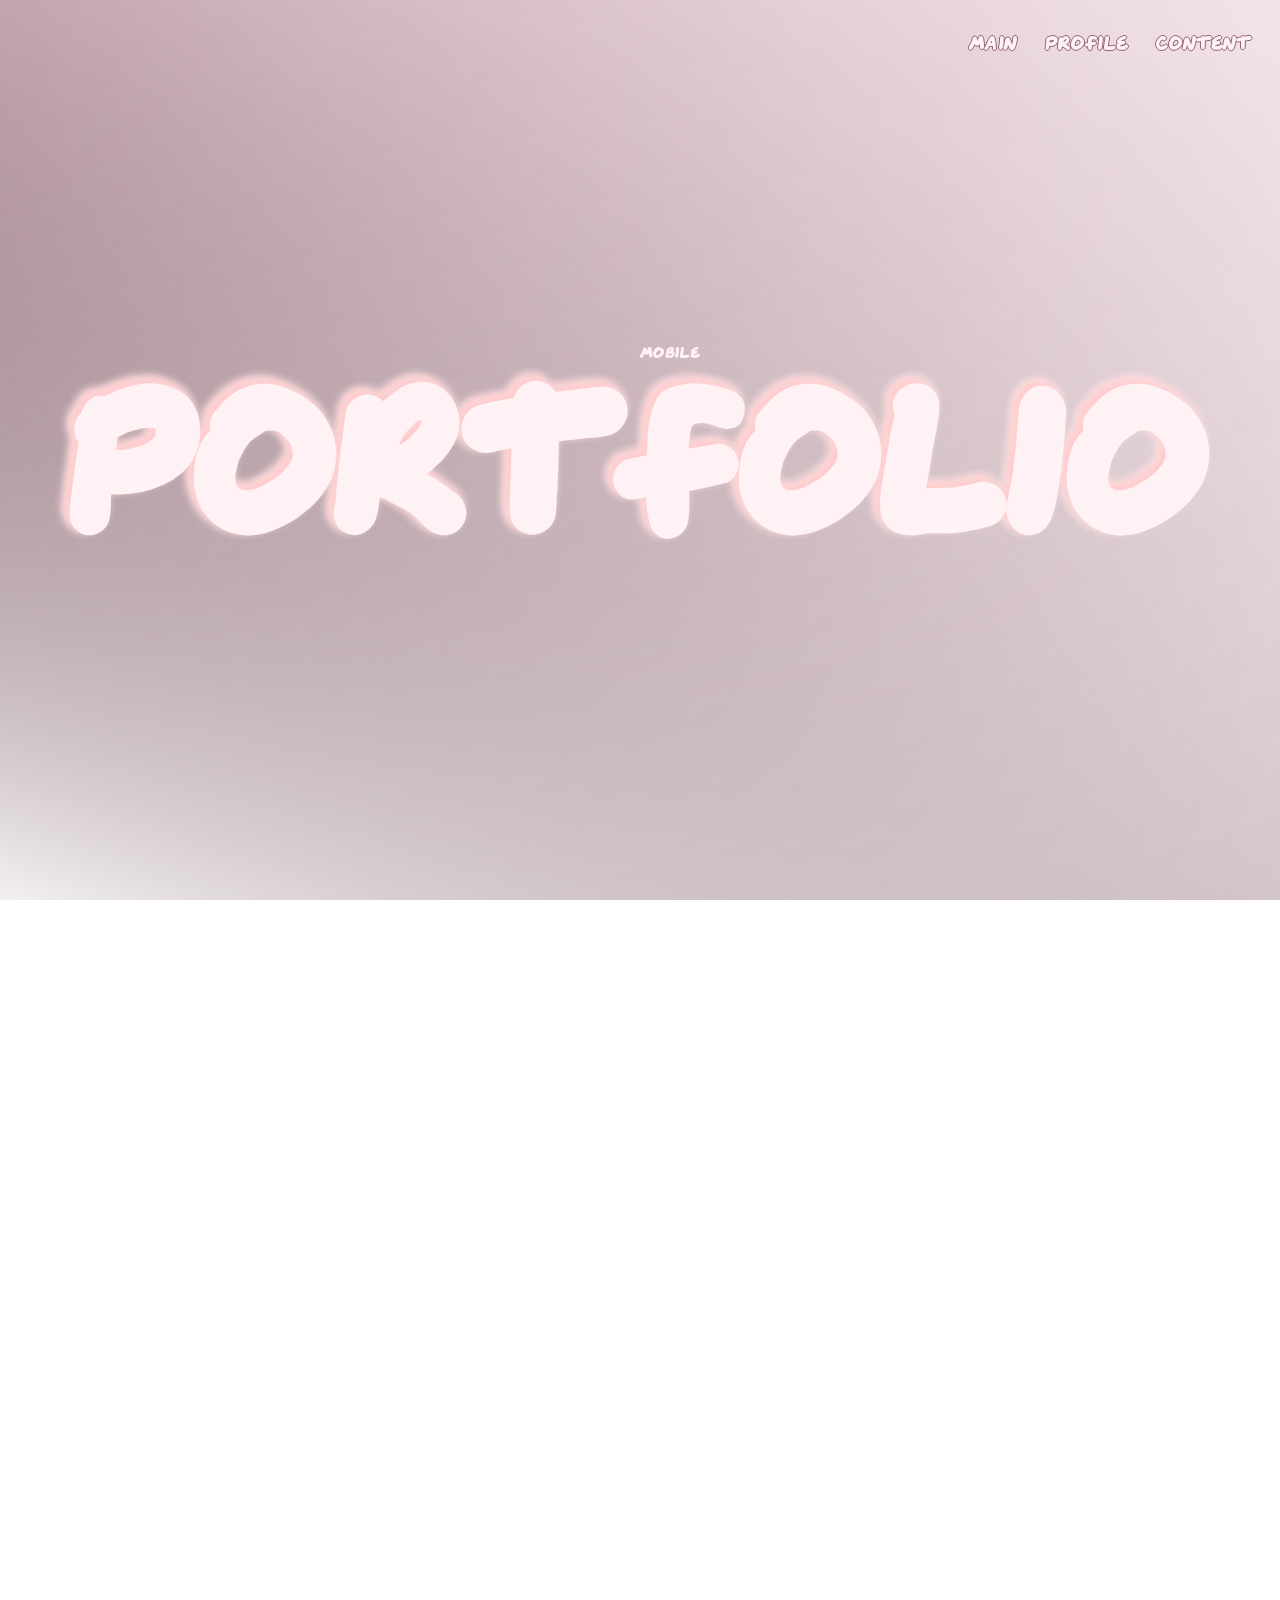
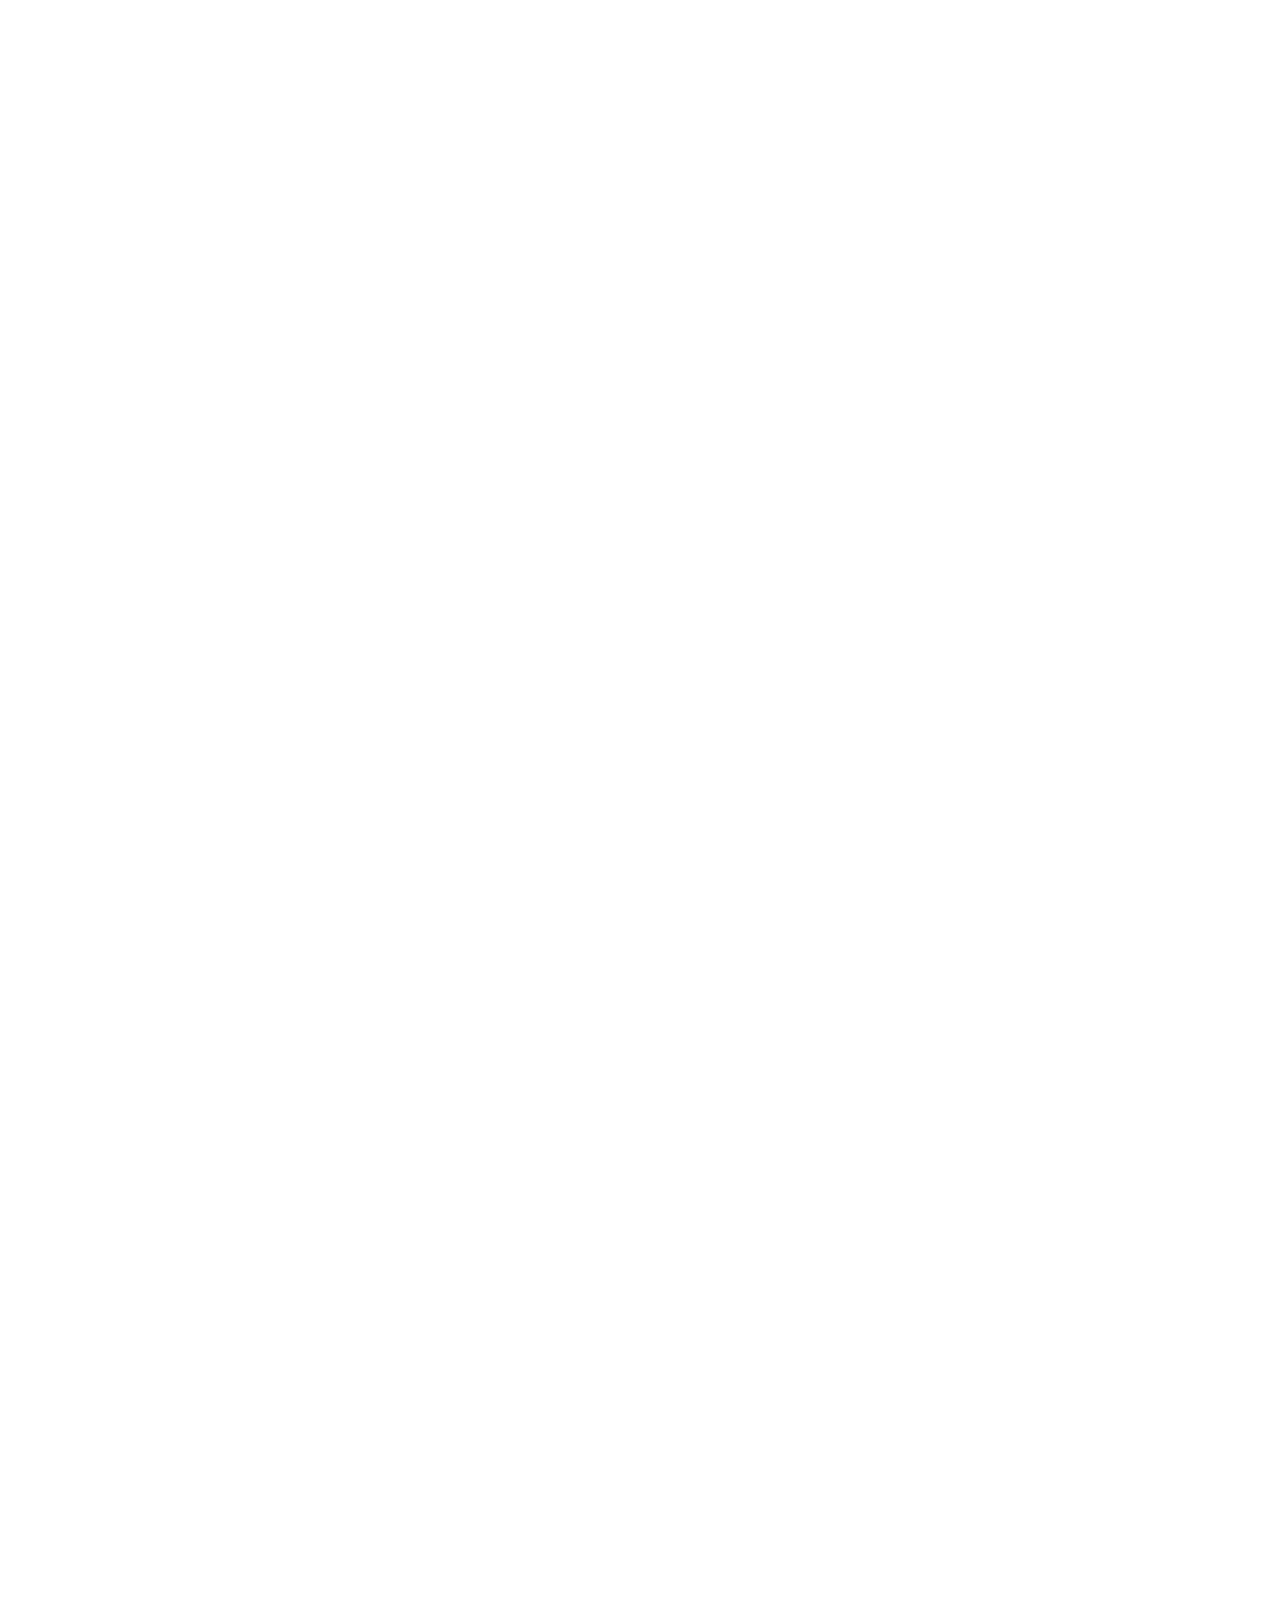
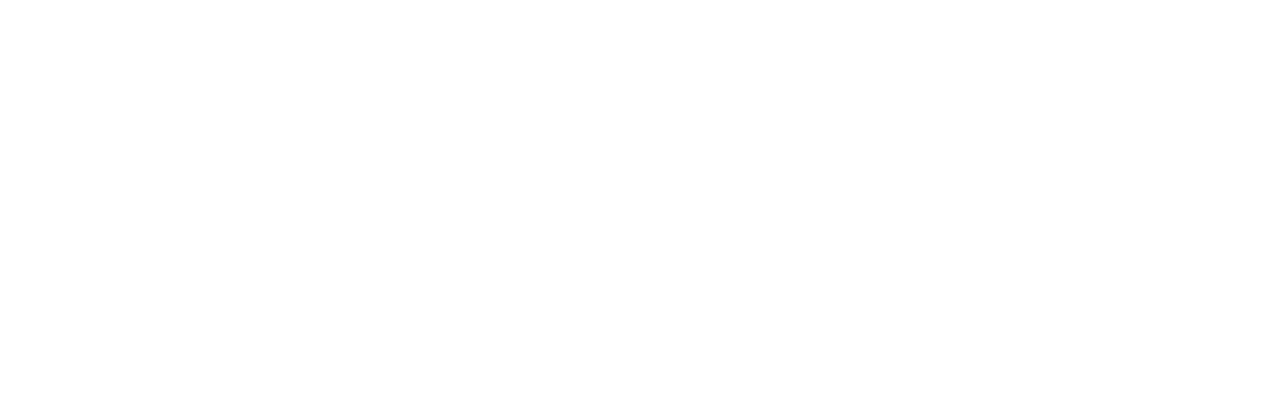
==== commit 00db7c0d: "third commit" ====
--- a/index.html
+++ b/index.html
@@ -32,7 +32,6 @@
   <script src="js/fullpage.js"></script>
   <script src="js/main.js" defer></script>
   <link rel="stylesheet" href="https://cdn.jsdelivr.net/npm/swiper@11/swiper-bundle.min.css" />
-  <link rel="stylesheet" href="https://cdnjs.cloudflare.com/ajax/libs/font-awesome/6.5.1/css/all.min.css">
   <script src="https://cdn.jsdelivr.net/npm/swiper@11/swiper-bundle.min.js"></script>
 
 </head>
@@ -52,9 +51,8 @@
       <div class="inner">
         <h1 class="port">PORTFOLIO</h1>
         <video src="img/pink bubble.mp4" loop data-autoplay muted poster=""></video>
-        <a href="mobile.html" target="_blank">모바일버전</a>
+        <a href="mobile.html" target="_blank">Mobile</a>
       </div>
-
     </section>
     <section class="section" id="profile">
       <div class="popupbox">
@@ -91,10 +89,6 @@
     </section>
     <section class="section">
       <h2>CONTENT</h2>
-      <!-- <div class="slide">1</div>
-            <div class="slide">2</div>
-            <div class="slide">3</div>
-            <div class="slide">4</div> -->
       <div class="inner">
         <ul class="tab-nav">
           <li><a href="#">VIDEO1</a></li>
@@ -193,25 +187,6 @@
     });
   </script>
 
-
-<!-- <script>
-  function stars(){
-      let e = document.createElement("div");
-      e.setAttribute("class", "star");
-      document.body.appendChild(e);
-      e.style.left = Math.random() * innerWidth + "px";
-      let size = Math.random() * 12;
-      let duration = Math.random() * 3;
-      e.style.fontSize = 12 + size + "px";
-      e.style.animtaeDuration = 2 + duration + "s";  
-      setTimeout(function(){
-          document.body.removeChild(e);
-      },5000)
-  }
-  setInterval(function(){
-      stars()
-  },400)
-</script> -->
 </body>
 
 </html>--- a/css/style.css
+++ b/css/style.css
@@ -36,9 +36,11 @@
     box-sizing: border-box;
 }
 
-a {
+a { 
+    font-family: 'dood';
     text-decoration: none;
-    color: inherit;
+    color: #FEF2F4;
+   
 }
 
 header {
@@ -135,7 +137,8 @@
 }
 #home .inner a {
     position: absolute;
-    top: 50px;
+    top: 35%;
+    left: 50%;
 }
 .section #profile {
     position: relative;
@@ -484,13 +487,7 @@
     position: absolute;
     top: 0; left: 0;
     width: 100%;
-    height: 120%;
-    /* background:  linear-gradient(217deg, rgba(231, 248, 156, 0.938), rgba(255, 0, 0, 0) 70.71%),
-    linear-gradient(127deg, rgba(242, 150, 245, 0.973), rgba(0, 255, 0, 0) 70.71%),
-    linear-gradient(336deg, rgb(132, 134, 255), rgba(0, 0, 255, 0) 70.71%);
-    background-blend-mode: screen; */
-    
-    
+    height: 120%;    
 }
 
 .swiper-slide {
@@ -600,82 +597,11 @@
     display: none;
 }
 
-/* .swiper-button-next {
-    background: url(../1x/Asset\ 1.png) no-repeat center/contain;
-}
-.swiper-button-prev {
-    background: url(../1x/Asset\ 1.png) no-repeat center/contain;
-}
-
-.swiper-button-next::after,.swiper-button-prev::after {
-  display: none;
-} */
-/* 별바탕 */
-/* .footer {
-    
-        position: relative;
-        top: 10%;
-        left: 50%;
-        height: 1px;
-        width: 1px;
-        border-radius: 50%;
-        box-shadow: -42vw -4vh 0px 0px #fff, 25vw -41vh 0px 0px #fff,
-            -20vw 49vh 0px 1px #fff, 5vw 40vh 1px 1px #fff, 29vw 19vh 1px 0px #fff,
-            -44vw -13vh 0px 0px #fff, 46vw 41vh 0px 1px #fff, -3vw -45vh 0px 1px #fff,
-            47vw 35vh 1px 0px #fff, 12vw -8vh 1px 0px #fff, -34vw 48vh 1px 1px #fff,
-            32vw 26vh 1px 1px #fff, 32vw -41vh 1px 1px #fff, 0vw 37vh 1px 1px #fff,
-            34vw -26vh 1px 0px #fff, -14vw -49vh 1px 0px #fff, -12vw 45vh 0px 1px #fff,
-            -44vw -33vh 0px 1px #fff, -13vw 41vh 0px 0px #fff, -36vw -11vh 0px 1px #fff,
-            -23vw -24vh 1px 0px #fff, -38vw -27vh 0px 1px #fff, 16vw -19vh 0px 0px #fff,
-            28vw 33vh 1px 0px #fff, -49vw -4vh 0px 0px #fff, 16vw 32vh 0px 1px #fff,
-            36vw -18vh 1px 0px #fff, -25vw -30vh 1px 0px #fff, -23vw 24vh 0px 1px #fff,
-            -2vw -35vh 1px 1px #fff, -25vw 9vh 0px 0px #fff, -15vw -34vh 0px 0px #fff,
-            -8vw -19vh 1px 0px #fff, -20vw -20vh 1px 1px #fff, 42vw 50vh 0px 1px #fff,
-            -32vw 10vh 1px 0px #fff, -23vw -17vh 0px 0px #fff, 44vw 15vh 1px 0px #fff,
-            -40vw 33vh 1px 1px #fff, -43vw 8vh 0px 0px #fff, -48vw -15vh 1px 1px #fff,
-            -24vw 17vh 0px 0px #fff, -31vw 50vh 1px 0px #fff, 36vw -38vh 0px 1px #fff,
-            -7vw 48vh 0px 0px #fff, 15vw -32vh 0px 0px #fff, 29vw -41vh 0px 0px #fff,
-            2vw 37vh 1px 0px #fff, 7vw -40vh 1px 1px #fff, 15vw 18vh 0px 0px #fff,
-            25vw -13vh 1px 1px #fff, -46vw -12vh 1px 1px #fff, -18vw 22vh 0px 0px #fff,
-            23vw -9vh 1px 0px #fff, 50vw 12vh 0px 1px #fff, 45vw 2vh 0px 0px #fff,
-            14vw -48vh 1px 0px #fff, 23vw 43vh 0px 1px #fff, -40vw 16vh 1px 1px #fff,
-            20vw -31vh 0px 1px #fff, -17vw 44vh 1px 1px #fff, 18vw -45vh 0px 0px #fff,
-            33vw -6vh 0px 0px #fff, 0vw 7vh 0px 1px #fff, -10vw -18vh 0px 1px #fff,
-            -19vw 5vh 1px 0px #fff, 1vw 42vh 0px 0px #fff, 22vw 48vh 0px 1px #fff,
-            39vw -8vh 1px 1px #fff, -6vw -42vh 1px 0px #fff, -47vw 34vh 0px 0px #fff,
-            -46vw 19vh 0px 1px #fff, -12vw -32vh 0px 0px #fff, -45vw -38vh 0px 1px #fff,
-            -28vw 18vh 1px 0px #fff, -38vw -46vh 1px 1px #fff, 49vw -6vh 1px 1px #fff,
-            -28vw 18vh 1px 1px #fff, 10vw -24vh 0px 1px #fff, -5vw -11vh 1px 1px #fff,
-            33vw -8vh 1px 0px #fff, -16vw 17vh 0px 0px #fff, 18vw 27vh 0px 1px #fff,
-            -8vw -10vh 1px 1px #fff;
-        animation: zoom 16s alternate infinite;
-    }
-    
-    @keyframes zoom {
-        0% {
-            transform: scale(1);
-        }
-    
-        100% {
-            transform: scale(1.5);
-        }
-} */
 
 .thank {
     font-family: 'dood';
     font-size: 13rem;
-   
     text-align: center;
-    /* text-shadow:  5px 5px 0 rgb(255, 254, 255); */
-    /* 후보1 */
-    /* text-shadow: #FFBBCC 5px 5px 10px, #FFCCCC 10px 10px 10px, #FFDDCC 15px 15px 10px, #FFEECC 20px 20px 10px, #FEFFD2 25px 25px 10px;
-    color: #ffb3c6 ; */
-
-    /* color: #ff8fab;
-    text-shadow: #ffb3c6 5px 5px 10px, #ffc2d1 10px 10px 10px, #fbb1bd 15px 15px 10px, #fbb1bd 20px 20px 10px, #f9bec7 25px 25px 10px; */
-    /* color: #ce86a5 ; */
-    /* text-shadow:  5px 5px 0 rgb(255, 255, 255); */
-    /* text-shadow: #99627A 5px 5px 10px, #C88EA7 5px 5px 10px,#E7CBCB 5px 5px 10px; */
     color: #FEF2F4 ;
     text-shadow: #FFCACC -5px -5px 10px, #FFE3E1 -5px -5px 10px,#FFECEF -5px -5px 10px;
     position: absolute;
